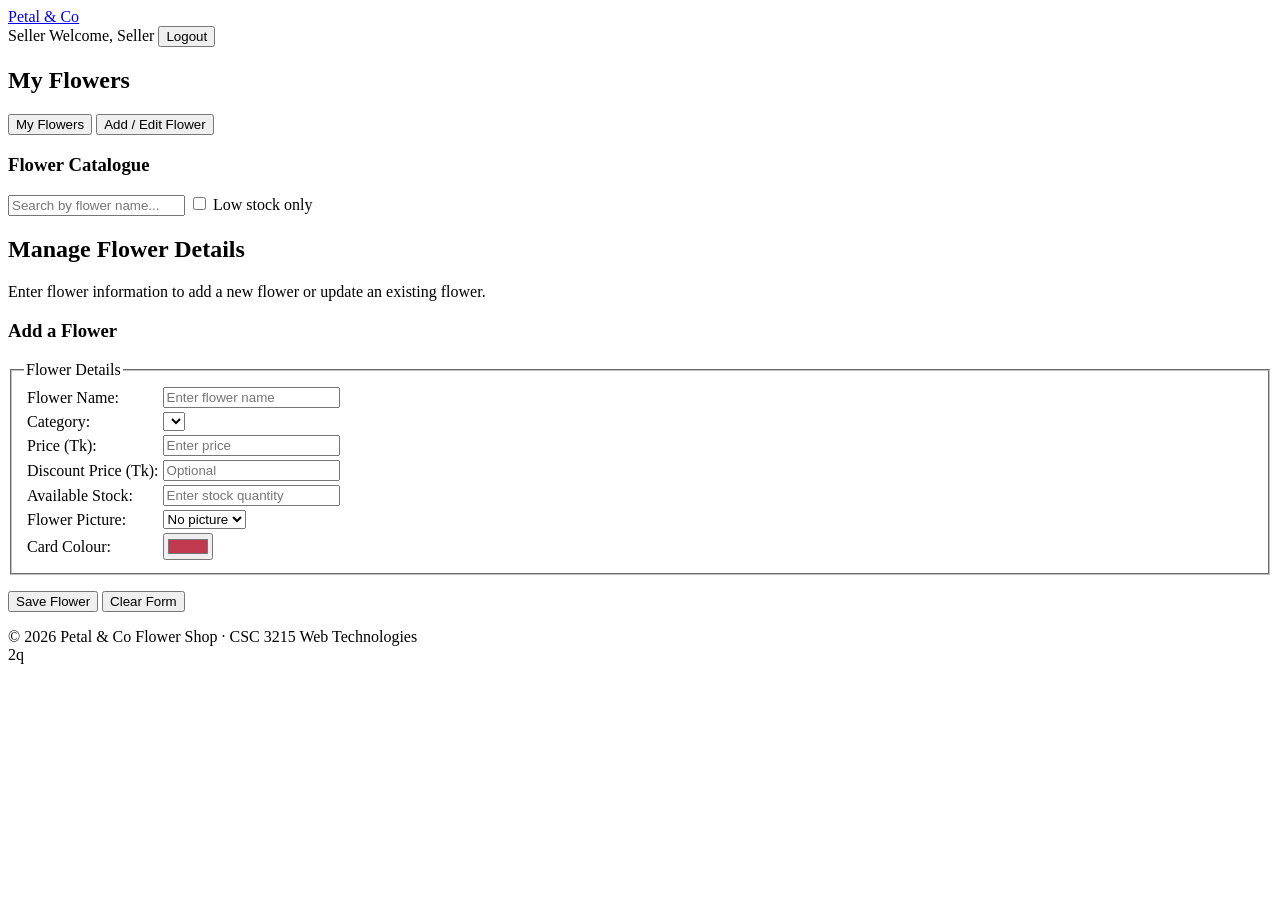
==== seller/dashboard.html @ 57fa7742 "Added Seller Page" ====
<!DOCTYPE html>
<html lang="en">
<head>
    <meta charset="UTF-8">
    <meta name="viewport" content="width=device-width, initial-scale=1.0">
    <meta name="description" content="Seller Dashboard of Petal & Co Flower Shop">
    <title>Seller Dashboard | Petal &amp; Co</title>
    <link rel="stylesheet" href="../css/style.css">
</head>
<body data-root="../">

    <!-- HEADER -->
    <header class="header">
        <a href="../index.html" class="logo">Petal <span>&amp; Co</span></a>

        <div class="user-info">
            <span class="badge seller">Seller</span>
            <span id="who">Welcome, Seller</span>
            <button type="button" id="logoutBtn" class="btn btn-small btn-light">
                Logout
            </button>
        </div>
    </header>


    <!-- NAVIGATION -->
     <h2 class="page-title">My Flowers</h2>
    <nav class="topnav">
        <button type="button" data-section="stock">My Flowers</button>
        <button type="button" data-section="form">Add / Edit Flower</button>
    </nav>


    <main class="container">

        <!-- =========================================
             MANAGE FLOWERS: CRUD AND SEARCH
             ========================================= -->

        <section id="sec-stock" class="page-section">

            <!--<h2 class="page-title">My Flowers</h2>-->

            <p class="page-subtitle">
                <!--Add new flowers, update their details, remove flowers and search your flower collection.-->
            </p>

            <div id="sellerStats" class="stats"></div>

            <div class="card">

                <h3>Flower Catalogue</h3>

                <div class="search-bar">

                    <input type="text"
                           id="searchStock"
                           placeholder="Search by flower name..."
                           aria-label="Search flowers">

                    <label>
                        <input type="checkbox" id="onlyLow">
                        Low stock only
                    </label>

                </div>

                <p class="result-count" id="stockCount"></p>

                <div class="table-wrapper" id="stockBox">
                    <!-- Flower table will be created by JavaScript -->
                </div>

            </div>

        </section>


        <!-- =========================================
             ADD AND EDIT FLOWERS
             ========================================= -->

        <section id="sec-form" class="page-section hidden">

            <h2 class="page-title">Manage Flower Details</h2>

            <p class="page-subtitle">
                Enter flower information to add a new flower
                or update an existing flower.
            </p>

            <div class="card">

                <h3 id="formTitle">Add a Flower</h3>

                <form id="flowerForm" novalidate>

                    <input type="hidden" id="fId">

                    <fieldset>

                        <legend>Flower Details</legend>

                        <table class="form-table">

                            <tr>
                                <td>
                                    <label for="fName">Flower Name:</label>
                                </td>

                                <td>
                                    <input type="text"
                                           id="fName"
                                           placeholder="Enter flower name">

                                    <span class="error" id="fNameErr"></span>
                                </td>
                            </tr>


                            <tr>
                                <td>
                                    <label for="fCat">Category:</label>
                                </td>

                                <td>
                                    <select id="fCat">
                                        <!-- Options will be added by JavaScript -->
                                    </select>

                                    <span class="error" id="fCatErr"></span>
                                </td>
                            </tr>


                            <tr>
                                <td>
                                    <label for="fPrice">Price (Tk):</label>
                                </td>

                                <td>
                                    <input type="number"
                                           id="fPrice"
                                           min="1"
                                           placeholder="Enter price">

                                    <span class="error" id="fPriceErr"></span>
                                </td>
                            </tr>


                            <tr>
                                <td>
                                    <label for="fDiscount">Discount Price (Tk):</label>
                                </td>

                                <td>
                                    <input type="number"
                                           id="fDiscount"
                                           min="0"
                                           placeholder="Optional">

                                    <span class="error" id="fDiscountErr"></span>
                                </td>
                            </tr>


                            <tr>
                                <td>
                                    <label for="fStock">Available Stock:</label>
                                </td>

                                <td>
                                    <input type="number"
                                           id="fStock"
                                           min="0"
                                           placeholder="Enter stock quantity">

                                    <span class="error" id="fStockErr"></span>
                                </td>
                            </tr>


                            <tr>
                                <td>
                                    <label for="fImage">Flower Picture:</label>
                                </td>

                                <td>
                                    <select id="fImage">

                                        <option value="">No picture</option>

                                        <option value="images/rose-red.svg">
                                            Red Rose
                                        </option>

                                        <option value="images/rose-pink.svg">
                                            Pink Rose
                                        </option>

                                        <option value="images/lily.svg">
                                            Lily
                                        </option>

                                        <option value="images/orchid.svg">
                                            Orchid
                                        </option>

                                        <option value="images/sunflower.svg">
                                            Sunflower
                                        </option>

                                        <option value="images/tulip.svg">
                                            Tulip
                                        </option>

                                    </select>
                                </td>
                            </tr>


                            <tr>
                                <td>
                                    <label for="fColor">Card Colour:</label>
                                </td>

                                <td>
                                    <input type="color"
                                           id="fColor"
                                           value="#C0394F">
                                </td>
                            </tr>

                        </table>

                    </fieldset>


                    <p>
                        <input type="submit"
                               id="saveBtn"
                               class="btn"
                               value="Save Flower">

                        <button type="button"
                                id="cancelEdit"
                                class="btn btn-secondary">
                            Clear Form
                        </button>
                    </p>

                </form>

            </div>

        </section>


    </main>


    <!-- FOOTER -->
    <footer class="footer">
        &copy; 2026 Petal &amp; Co Flower Shop
        &middot; CSC 3215 Web Technologies
    </footer>


    <!-- JAVASCRIPT FILES -->
    <script src="../js/data.js"></script>
    <script src="../js/storage.js"></script>
    <script src="../js/validation.js"></script>
    <script src="seller.js"></script>

</body>
</html>2q
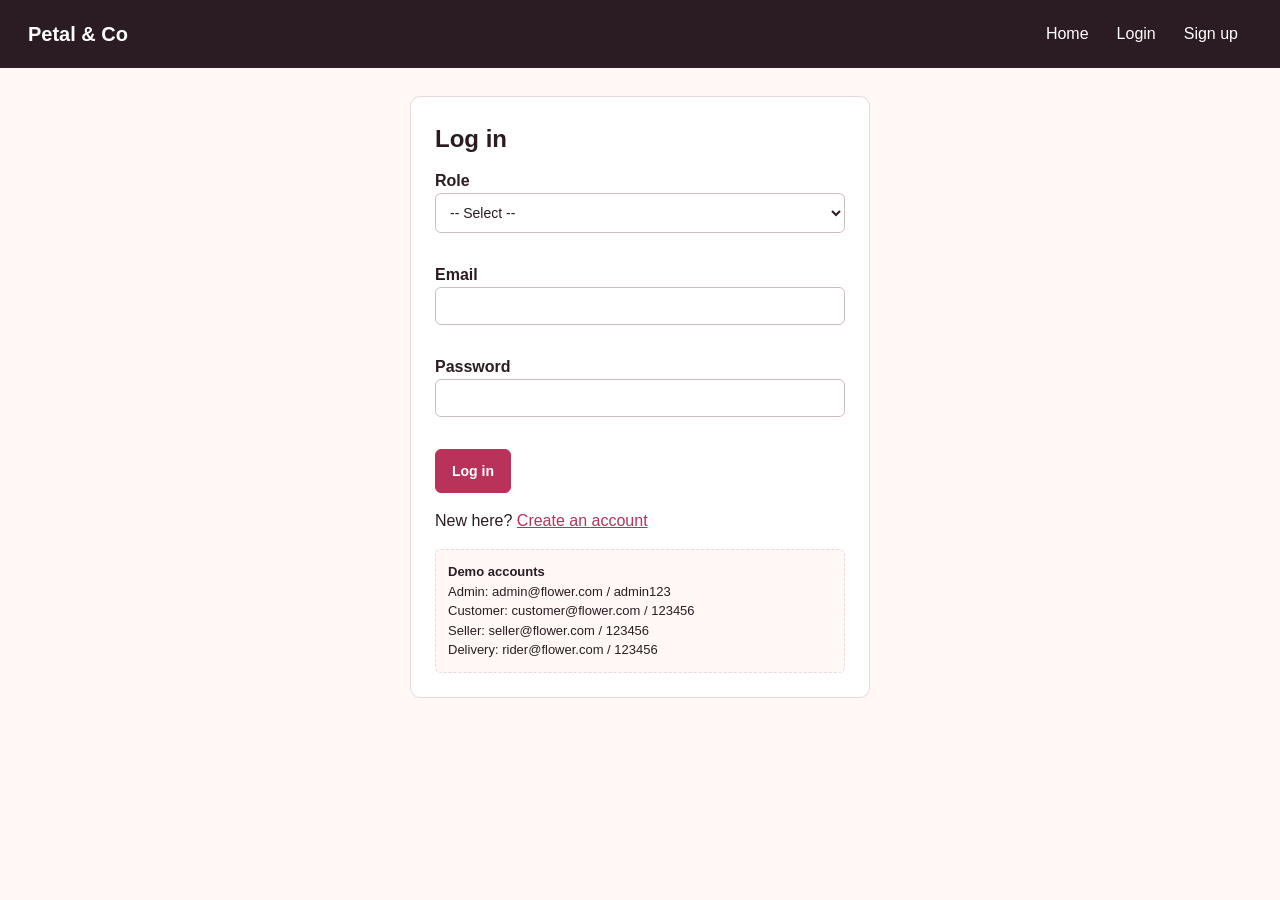
==== commit 18277191: "Update dashboard.html" ====
--- a/seller/dashboard.html
+++ b/seller/dashboard.html
@@ -274,4 +274,4 @@
     <script src="seller.js"></script>
 
 </body>
-</html>2q+</html>
--- a/css/style.css
+++ b/css/style.css
@@ -0,0 +1,299 @@
+:root {
+  --bg: #FFF8F5; --ink: #2B1B22; --muted: #6B5A61; --rose: #B8325A; --rose-dark: #962748;
+  --line: #EBD9D9; --soft: #F6DCE3; --green: #2F6B4F; --white: #fff;
+}
+* { box-sizing: border-box; }
+body { margin: 0; font-family: Arial, Helvetica, sans-serif; background: var(--bg); color: var(--ink); line-height: 1.5; }
+h1, h2, h3 { margin: 0 0 8px; }
+a { color: var(--rose); }
+.hidden { display: none !important; }
+.muted { color: var(--muted); font-size: 13px; margin: 2px 0; }
+.empty { color: var(--muted); padding: 16px; background: var(--white); border: 1px dashed var(--line); border-radius: 8px; }
+
+/* header and public pages */
+.topbar { display: flex; justify-content: space-between; align-items: center; flex-wrap: wrap; gap: 8px; padding: 12px 28px; background: var(--ink); color: #fff; }
+.topbar h1 { font-size: 20px; margin: 0; }
+.topbar a { color: #fff; text-decoration: none; padding: 10px 14px; display: inline-block; border-radius: 6px; }
+.topbar a:hover, .topbar a:focus { background: #4a3540; }
+.role { background: var(--rose); padding: 3px 12px; border-radius: 99px; font-size: 12px; margin-left: 8px; }
+.hero { display: flex; align-items: center; justify-content: space-between; gap: 24px; flex-wrap: wrap; max-width: 1000px; margin: 28px auto; padding: 32px; background: var(--soft); border-radius: 12px; }
+.hero h2 { font-size: 34px; max-width: 520px; }
+.wrapper { max-width: 1000px; margin: 0 auto; padding: 0 20px 24px; }
+.grid { display: grid; grid-template-columns: repeat(auto-fill, minmax(200px, 1fr)); gap: 16px; }
+.roles { display: grid; grid-template-columns: repeat(auto-fit, minmax(210px, 1fr)); gap: 16px; }
+footer { text-align: center; padding: 18px; color: var(--muted); border-top: 1px solid var(--line); }
+
+/* forms */
+.formbox { max-width: 460px; margin: 28px auto; padding: 24px; background: var(--white); border: 1px solid var(--line); border-radius: 10px; }
+form label { display: block; margin-top: 12px; font-weight: 600; }
+input[type="text"], input[type="email"], input[type="tel"], input[type="password"], input[type="number"], select, textarea {
+  width: 100%; padding: 10px; border: 1px solid #cdbcbc; border-radius: 6px; font-size: 14px; background: var(--white); color: var(--ink);
+}
+input[type="color"] { width: 64px; height: 40px; border: 1px solid #cdbcbc; border-radius: 6px; padding: 2px; background: var(--white); }
+input:focus, select:focus, textarea:focus, button:focus-visible { outline: 3px solid #E7A3B8; outline-offset: 1px; }
+.error { color: #A12A2A; font-size: 13px; display: block; min-height: 18px; }
+.notice { margin-top: 12px; padding: 10px; border-radius: 6px; }
+.notice:empty { display: none; }
+.notice.good { background: #E4F1E9; color: #1E4D37; border: 1px solid #9CC7AF; }
+.notice.bad { background: #FBE6E6; color: #7A1F1F; border: 1px solid #E0A5A5; }
+.hint { margin-top: 16px; padding: 12px; background: var(--bg); border: 1px dashed var(--line); font-size: 13px; border-radius: 6px; }
+
+/* buttons */
+.btn { background: var(--rose); color: #fff; border: 1px solid var(--rose); border-radius: 6px; padding: 10px 16px; min-height: 44px; font-size: 14px; font-weight: 600; cursor: pointer; text-decoration: none; display: inline-block; }
+.btn:hover { background: var(--rose-dark); }
+.btn.small { min-height: 36px; padding: 6px 12px; font-size: 13px; margin: 2px; }
+.btn.ghost { background: transparent; color: var(--ink); border-color: #b9a6ad; }
+.topbar .btn.ghost { color: #fff; }
+.btn.ghost:hover { background: var(--soft); color: var(--ink); }
+.btn.danger { background: #A12A2A; border-color: #A12A2A; }
+.btn.green { background: var(--green); border-color: var(--green); }
+.btn:disabled { background: #ccc; border-color: #ccc; cursor: not-allowed; }
+
+/* dashboard layout */
+.layout { display: flex; min-height: calc(100vh - 64px); }
+.sidebar { width: 210px; flex: none; padding: 16px 12px; border-right: 1px solid var(--line); background: var(--white); display: flex; flex-direction: column; gap: 4px; }
+.sidebar button { text-align: left; background: transparent; border: 0; padding: 12px 14px; border-radius: 6px; font-size: 14px; color: var(--ink); cursor: pointer; min-height: 44px; }
+.sidebar button:hover { background: var(--bg); }
+.sidebar button.active { background: var(--soft); font-weight: 700; }
+.content { flex: 1; min-width: 0; padding: 24px; }
+.panel > h2 { margin-bottom: 14px; }
+.toolbar { display: flex; gap: 10px; flex-wrap: wrap; margin-bottom: 10px; align-items: center; }
+.toolbar input[type="text"] { flex: 1; min-width: 180px; width: auto; }
+.toolbar select { width: auto; }
+.stats { display: grid; grid-template-columns: repeat(auto-fit, minmax(150px, 1fr)); gap: 12px; margin-bottom: 16px; }
+.stat { background: var(--white); border: 1px solid var(--line); border-radius: 8px; padding: 14px; display: flex; flex-direction: column; }
+.stat strong { font-size: 26px; }
+.stat.warn strong { color: #A12A2A; }
+.panelbox { background: var(--white); border: 1px solid var(--line); border-radius: 8px; padding: 16px; margin-top: 14px; max-width: 520px; }
+
+/* flower cards */
+.card { background: var(--white); border: 1px solid var(--line); border-radius: 8px; padding: 12px; }
+.card:hover { border-color: #b9a6ad; box-shadow: 0 3px 8px rgba(43, 27, 34, 0.12); }
+.pic { height: 130px; overflow: hidden; border-radius: 6px; display: flex; align-items: center; justify-content: center; color: #fff; font-size: 40px; font-weight: 700; margin-bottom: 8px; }
+.price { margin: 4px 0; }
+.old { color: var(--muted); font-size: 13px; }
+.actions { margin-top: 8px; display: flex; flex-wrap: wrap; }
+
+/* tables */
+.tablebox { overflow-x: auto; }
+table { border-collapse: collapse; width: 100%; background: var(--white); border: 1px solid var(--line); }
+th { background: var(--ink); color: #fff; text-align: left; padding: 10px; font-size: 13px; }
+td { padding: 8px 10px; border-bottom: 1px solid var(--line); vertical-align: middle; }
+tr:nth-child(even) td { background: #FCF3F0; }
+.qty { display: inline-block; min-width: 28px; text-align: center; }
+
+/* badges */
+.badge { display: inline-block; padding: 3px 10px; border-radius: 99px; font-size: 12px; font-weight: 600; color: #fff; background: #555; margin: 2px; }
+.badge.pending { background: #8A5A00; } .badge.assigned { background: #1F5F8B; } .badge.accepted { background: #5B3A8C; }
+.badge.out { background: var(--rose); } .badge.done, .badge.ok, .badge.active { background: var(--green); }
+.badge.low, .badge.blocked { background: #A12A2A; }
+
+.toast { position: fixed; right: 20px; bottom: 20px; background: var(--green); color: #fff; padding: 12px 18px; border-radius: 8px; z-index: 10; max-width: 80%; }
+.toast.bad { background: #A12A2A; }
+
+@media (max-width: 700px) {
+  .layout { flex-direction: column; }
+  .sidebar { width: 100%; flex-direction: row; flex-wrap: wrap; border-right: 0; border-bottom: 1px solid var(--line); }
+  .content { padding: 14px; }
+  .hero h2 { font-size: 26px; }
+}
+.pic img { width: 100%; height: 100%; object-fit: cover; display: block; }
+.hero img { width: 320px; max-width: 100%; height: auto; border-radius: 12px; }
+/* SELLER DASHBOARD */
+
+.header {
+    display: flex;
+    justify-content: space-between;
+    align-items: center;
+    padding: 20px 30px;
+    
+}
+
+.header .logo {
+    font-size: 2.4rem;
+    font-weight: bold;
+    letter-spacing: 1px;
+}
+
+.header .logo span {
+    color: #C9A7F5;
+}
+
+.user-info {
+    display: flex;
+    flex-direction: column;
+    align-items: flex-end;
+    gap: 10px;
+}
+
+#who {
+    font-size: 1rem;
+    font-weight: bold;
+    color: rgb(197, 103, 103);
+}
+
+.btn-light {
+    padding: 8px 20px;
+    border-radius: 6px;
+}
+
+.topnav {
+    display: flex;
+    justify-content: center;
+    gap: 20px;
+    padding: 8px 0;
+}
+
+.topnav button {
+    padding: 13px 28px;
+    font-size: 1rem;
+    font-weight: bold;
+    border-radius: 6px;
+}
+
+.container {
+    max-width: 1200px;
+    margin: 0 auto;
+    padding: 30px 20px;
+}
+
+.page-title {
+    text-align: center;
+    font-size: 1.8rem;
+    margin-bottom: 25px;
+}
+
+.card {
+    padding: 25px;
+    margin-bottom: 25px;
+}
+
+.card h3 {
+    text-align: center;
+    font-size: 1.2rem;
+    margin-bottom: 20px;
+}
+
+#sellerStats {
+    display: flex;
+    justify-content: center;
+    gap: 25px;
+    margin-bottom: 25px;
+}
+
+#sellerStats .stat-card {
+    flex: 1;
+    max-width: 350px;
+    text-align: center;
+    padding: 22px;
+}
+
+#sellerStats .stat-number {
+    font-size: 2.2rem;
+    font-weight: bold;
+}
+
+#sellerStats .stat-label {
+    font-size: 1rem;
+    margin-top: 5px;
+}
+
+.table-wrapper {
+    width: 100%;
+    overflow-x: auto;
+}
+
+.data-table {
+    width: 100%;
+    border-collapse: collapse;
+    text-align: center;
+    font-size: .92rem;
+}
+
+.data-table th {
+    background-color: #663399;
+    color: white;
+    padding: 14px 10px;
+    text-align: center;
+}
+
+.data-table td {
+    padding: 13px 10px;
+    text-align: center;
+    vertical-align: middle;
+    border-bottom: 1px solid #EEEAF5;
+}
+
+.data-table tr:nth-child(even) {
+    background-color: #F8F6FC;
+}
+
+.data-table tr:hover {
+    background-color: #EEEAF5;
+}
+
+.data-table td .btn {
+    margin: 3px;
+}
+
+#formTitle {
+    text-align: center;
+}
+
+.form-table {
+    width: 100%;
+}
+
+.form-table td {
+    vertical-align: middle;
+    padding: 10px;
+}
+
+.form-table td:first-child {
+    text-align: right;
+}
+
+#flowerForm > p {
+    text-align: center;
+    margin-top: 20px;
+}
+
+.footer {
+    text-align: center;
+}S
+
+@media(max-width:768px) {
+    .header {
+        flex-direction: column;
+        gap: 18px;
+    }
+
+    .header .logo {
+        font-size: 2rem;
+    }
+
+    .user-info {
+        align-items: center;
+    }
+
+    .topnav {
+        gap: 8px;
+    }
+
+    .topnav button {
+        padding: 12px 16px;
+    }
+
+    #sellerStats {
+        flex-direction: column;
+        align-items: center;
+    }
+
+    #sellerStats .stat-card {
+        width: 100%;
+    }
+
+    .form-table td:first-child {
+        text-align: left;
+    }
+}
